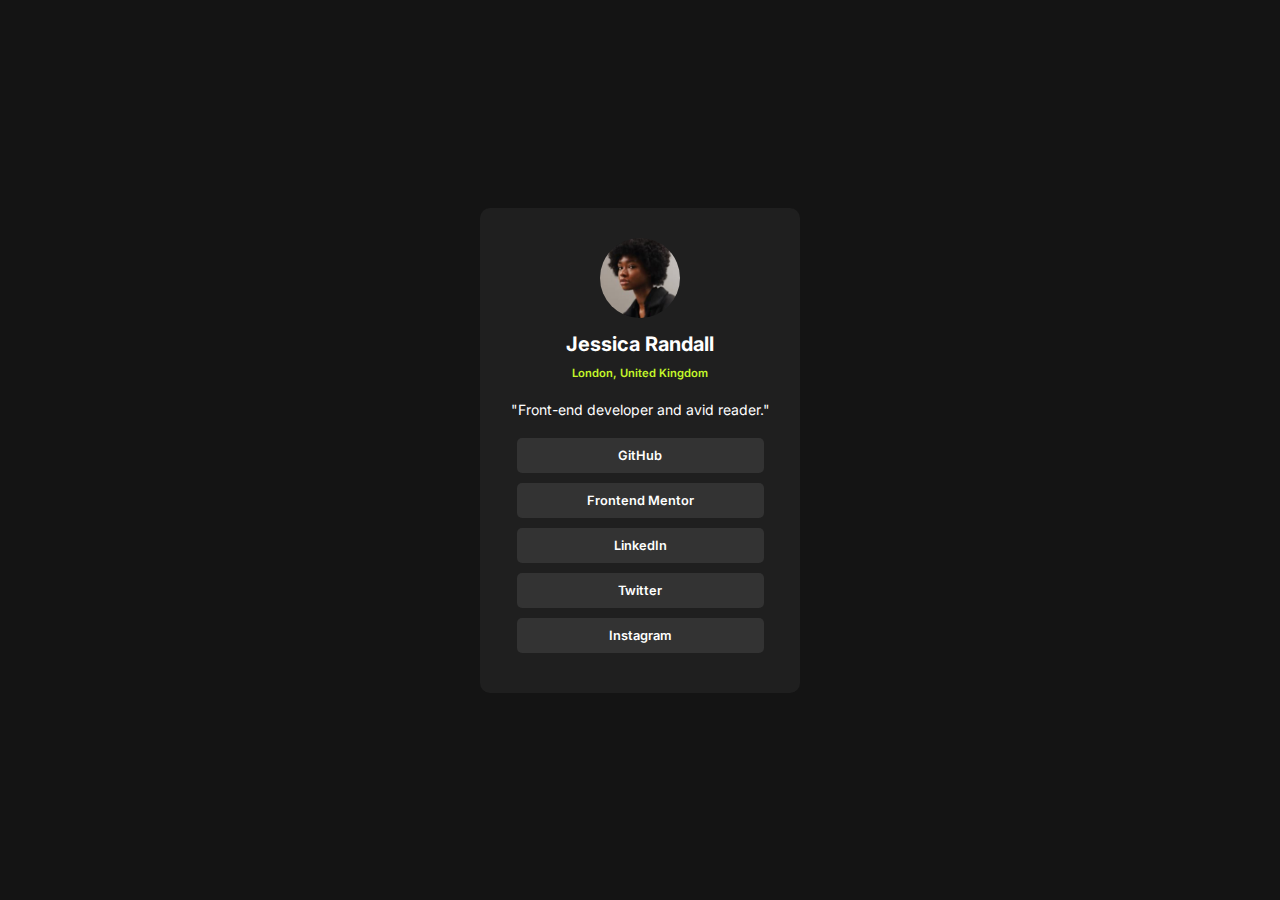
==== social-links-profile-main/index.html @ 19ad68dd "Project-2 commit" ====
<!DOCTYPE html>
<html lang="en">

<head>
  <meta charset="UTF-8">
  <meta name="viewport" content="width=device-width, initial-scale=1.0">
  <link rel="icon" type="image/png" sizes="32x32" href="./assets/images/favicon-32x32.png">
  <title>Frontend Mentor | Social links profile</title>

  <link href="https://fonts.googleapis.com/css2?family=Inter:wght@400;600;700&display=swap" rel="stylesheet">

  <style>
    * {
      font-family: 'Inter', sans-serif;
      box-sizing: border-box;
      margin: 0;
      padding: 0;
    }

    body {
      width: 100vw;
      height: 100vh;
      color: hsl(0, 0%, 100%);
      background-color: hsl(0, 0%, 8%);
      display: flex;
      justify-content: center;
      align-items: center;
    }

    main {
      width: 320px;
      height: auto;
      background-color: hsl(0, 0%, 12%);
      border-radius: 10px;
      padding: 30px;
    }

    .content {
      text-align: center;
    }

    .content img {
      width: 80px;
      height: 80px;
      border-radius: 50%;
    }

    h1 {
      margin: 10px 0 5px 0;
      font-size: 20px;
      font-weight: 700;
    }

    span {
      font-size: 0.7rem;
      font-weight: 600;
      color: hsl(75, 94%, 57%);
    }

    p {
      font-size: 14px;
      margin: 20px 0;
      font-weight: 400;
    }

    .button-container {
      text-align: center;
    }

    button {
      display: block;
      margin: 0 auto;
      width: 95%;
      padding: 10px 0;
      margin-bottom: 10px;
      border-radius: 5px;
      border: none;
      font-size: 0.8rem;
      background-color: hsl(0, 0%, 20%);
      color: hsl(0, 0%, 100%);
      font-weight: 600;
      cursor: pointer;
    }

    button:hover {
      background-color: hsl(75, 94%, 57%);
      color: hsl(0, 0%, 20%);
      font-weight: 700;
    }

    @media screen and (max-width: 321px) {
      main {
        width: 300px;
      }
    }
  </style>
</head>

<body>
  <main>
    <div class="content">
      <img src="assets/images/avatar-jessica.jpeg" />
      <h1>Jessica Randall</h1>
      <span>London, United Kingdom</span>
      <p>"Front-end developer and avid reader."</p>
    </div>

    <div class="button-container">
      <button>GitHub</button>
      <button>Frontend Mentor</button>
      <button>LinkedIn</button>
      <button>Twitter</button>
      <button>Instagram</button>
    </div>
  </main>
</body>

</html>
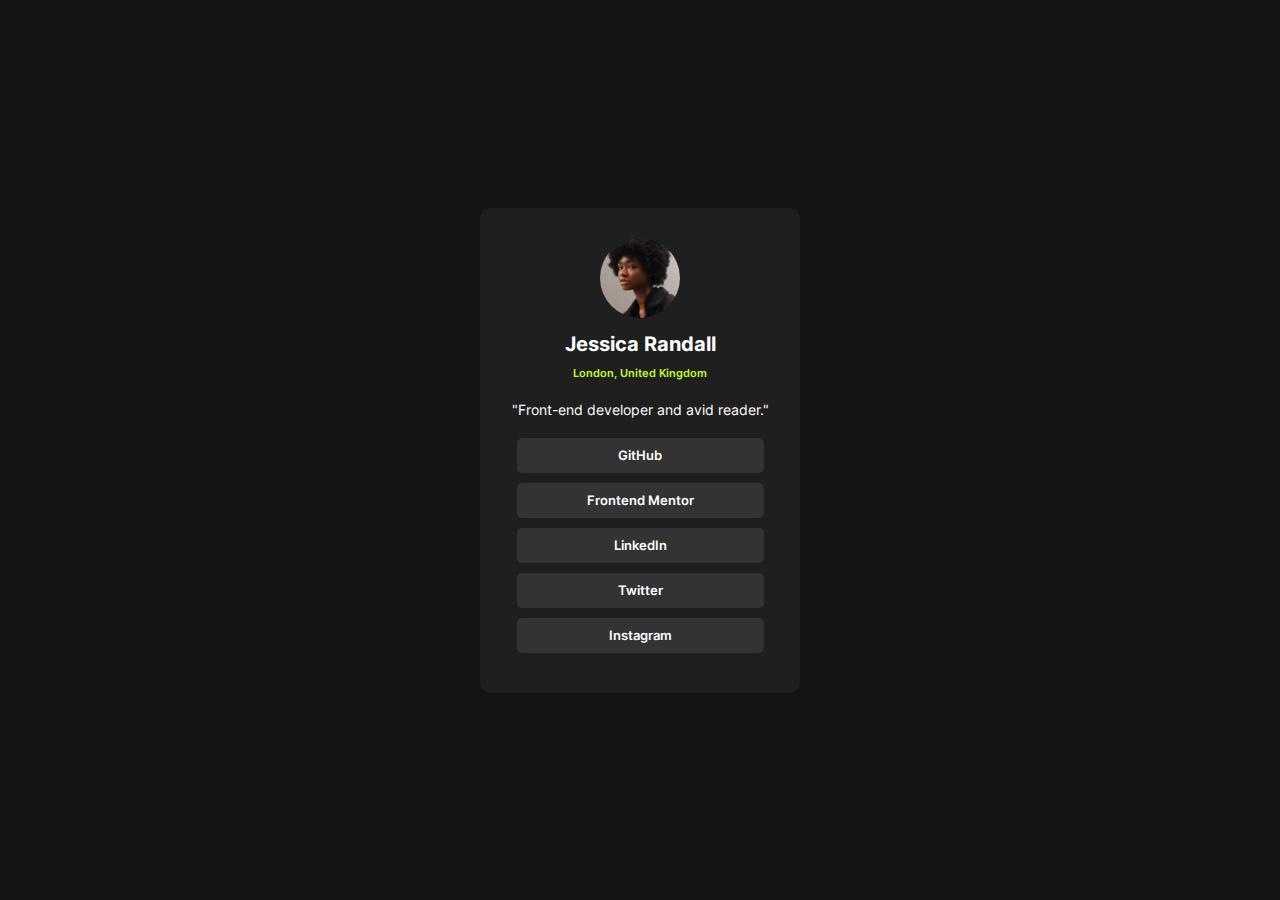
==== commit 1767cc1b: "Adding custom fonts" ====
--- a/social-links-profile-main/index.html
+++ b/social-links-profile-main/index.html
@@ -7,9 +7,13 @@
   <link rel="icon" type="image/png" sizes="32x32" href="./assets/images/favicon-32x32.png">
   <title>Frontend Mentor | Social links profile</title>
 
-  <link href="https://fonts.googleapis.com/css2?family=Inter:wght@400;600;700&display=swap" rel="stylesheet">
+  <style>
+    /* adding custom fonts */
+    @font-face {
+      font-family: "Inter";
+      src: url("assets/fonts/Inter-VariableFont_slnt\,wght.ttf");
+    }
 
-  <style>
     * {
       font-family: 'Inter', sans-serif;
       box-sizing: border-box;
